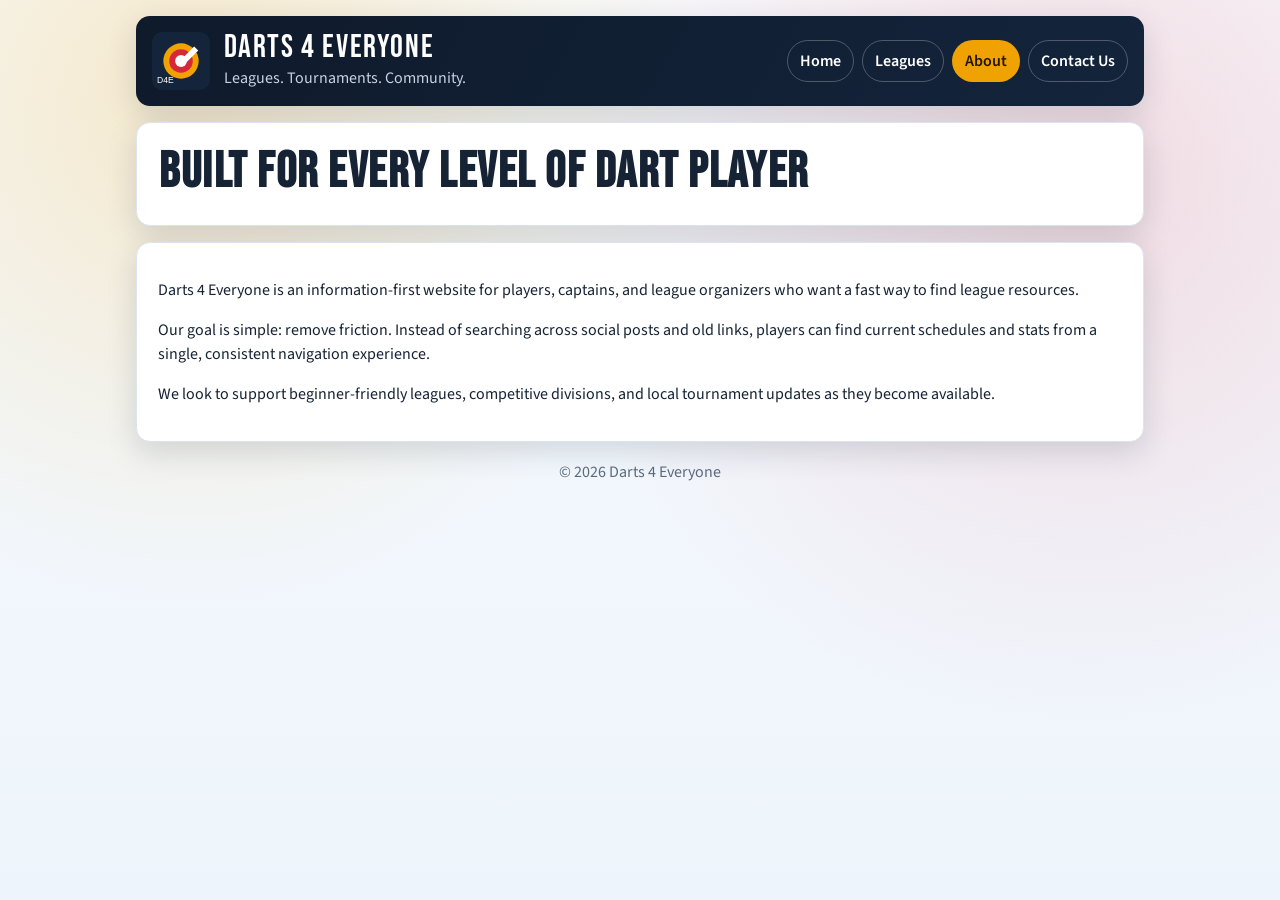
==== about.html @ b68ca059 "initial commit" ====
<!doctype html>
<html lang="en">
<head>
  <meta charset="UTF-8">
  <meta name="viewport" content="width=device-width, initial-scale=1.0">
  <title>Darts 4 Everyone | About</title>
  <link rel="preconnect" href="https://fonts.googleapis.com">
  <link rel="preconnect" href="https://fonts.gstatic.com" crossorigin>
  <link href="https://fonts.googleapis.com/css2?family=Bebas+Neue&family=Source+Sans+3:wght@400;600;700&display=swap" rel="stylesheet">
  <link rel="stylesheet" href="assets/css/styles.css">
  <script src="assets/js/main.js" defer></script>
</head>
<body>
  <div class="page-shell">
    <header class="site-header" role="banner">
      <div class="brand-block" aria-label="Site branding">
        <img src="assets/img/logo-placeholder.svg" alt="Darts 4 Everyone logo" class="brand-logo" onerror="this.style.display='none'; this.nextElementSibling.style.display='inline-block';">
        <span class="brand-fallback" aria-hidden="true">D4E</span>
        <div>
          <p class="brand-title">Darts 4 Everyone</p>
          <p class="brand-subtitle">Leagues. Tournaments. Community.</p>
        </div>
      </div>
      <button id="menu-toggle" class="menu-toggle" aria-expanded="false" aria-controls="site-nav">Menu</button>
      <nav id="site-nav" class="site-nav" aria-label="Primary">
        <a href="index.html" data-page="home">Home</a>
        <a href="leagues.php" data-page="leagues">Leagues</a>
        <a href="about.html" data-page="about">About</a>
        <a href="contact.html" data-page="contact">Contact Us</a>
      </nav>
    </header>

    <main id="main-content" tabindex="-1">
      <section class="section-header">
        <h1>Built for every level of dart player</h1>
      </section>

      <section class="stacked-copy" aria-label="About Darts 4 Everyone">
        <p>
          Darts 4 Everyone is an information-first website for players, captains,
          and league organizers who want a fast way to find league resources.
        </p>
        <p>
          Our goal is simple: remove friction. Instead of searching across social
          posts and old links, players can find current schedules and stats from a
          single, consistent navigation experience.
        </p>
        <p>
          We look to support beginner-friendly leagues, competitive divisions, and local
          tournament updates as they become available.
        </p>
      </section>
    </main>

    <footer class="site-footer">
      <p>&copy; 2026 Darts 4 Everyone</p>
    </footer>
  </div>
</body>
</html>
---- assets/css/styles.css ----
:root {
  --bg-ink: #0f1a2b;
  --bg-deep: #13243b;
  --bg-surface: #f5f8fc;
  --text-main: #152334;
  --text-muted: #5a6a7f;
  --accent-amber: #f0a202;
  --accent-red: #d62839;
  --line-soft: #dbe4ef;
  --focus-ring: #0e8ac7;
  --radius: 14px;
  --shadow: 0 10px 30px rgba(16, 34, 57, 0.15);
  --maxw: 1040px;
}

* {
  box-sizing: border-box;
}

html,
body {
  margin: 0;
  padding: 0;
  min-height: 100%;
}

body {
  font-family: "Source Sans 3", "Segoe UI", sans-serif;
  color: var(--text-main);
  background:
    radial-gradient(circle at 15% 10%, rgba(240, 162, 2, 0.2), transparent 38%),
    radial-gradient(circle at 85% 20%, rgba(214, 40, 57, 0.14), transparent 42%),
    linear-gradient(180deg, #f7fbff 0%, #eef4fb 100%);
  line-height: 1.5;
}

.page-shell {
  width: min(100%, var(--maxw));
  margin: 0 auto;
  padding: 0 1rem 2rem;
}

.site-header {
  margin-top: 1rem;
  background: linear-gradient(120deg, var(--bg-ink), var(--bg-deep));
  color: #fff;
  border-radius: var(--radius);
  padding: 1rem;
  display: grid;
  grid-template-columns: 1fr auto;
  gap: 1rem;
  align-items: center;
  box-shadow: var(--shadow);
}

.brand-block {
  display: flex;
  gap: 0.85rem;
  align-items: center;
}

.brand-logo {
  width: 58px;
  height: 58px;
  border-radius: 10px;
  flex-shrink: 0;
}

.brand-fallback {
  display: none;
  width: 58px;
  height: 58px;
  border-radius: 10px;
  background: var(--accent-amber);
  color: #221604;
  font-family: "Bebas Neue", Impact, sans-serif;
  font-size: 2rem;
  text-align: center;
  line-height: 58px;
}

.brand-title {
  margin: 0;
  font-family: "Bebas Neue", Impact, sans-serif;
  letter-spacing: 0.05em;
  font-size: 2rem;
  line-height: 1;
}

.brand-subtitle {
  margin: 0.1rem 0 0;
  color: #c7d2e4;
}

.site-nav {
  display: flex;
  flex-wrap: wrap;
  gap: 0.5rem;
  justify-self: end;
}

.site-nav a {
  color: #fff;
  text-decoration: none;
  padding: 0.5rem 0.75rem;
  border-radius: 999px;
  border: 1px solid rgba(255, 255, 255, 0.25);
  font-weight: 600;
}

.site-nav a[aria-current="page"] {
  background: var(--accent-amber);
  color: #221604;
  border-color: transparent;
}

.menu-toggle {
  display: none;
  justify-self: end;
  border: 1px solid rgba(255, 255, 255, 0.6);
  background: transparent;
  color: #fff;
  border-radius: 10px;
  padding: 0.4rem 0.7rem;
  font-weight: 700;
}

main {
  margin-top: 1rem;
}

.hero {
  background: #fff;
  border: 1px solid var(--line-soft);
  border-radius: var(--radius);
  padding: 1.4rem;
  box-shadow: var(--shadow);
}

.eyebrow {
  margin: 0;
  text-transform: uppercase;
  letter-spacing: 0.12em;
  font-size: 0.78rem;
  color: var(--accent-red);
  font-weight: 700;
}

h1,
h2 {
  font-family: "Bebas Neue", Impact, sans-serif;
  letter-spacing: 0.03em;
}

h1 {
  margin: 0.35rem 0 0.5rem;
  font-size: clamp(2rem, 4.6vw, 3.1rem);
  line-height: 1;
}

.section-header {
  background: #fff;
  border: 1px solid var(--line-soft);
  border-radius: var(--radius);
  padding: 1.2rem 1.4rem;
  box-shadow: var(--shadow);
}

.content-grid,
.contact-grid {
  margin-top: 1rem;
  display: grid;
  grid-template-columns: repeat(auto-fit, minmax(220px, 1fr));
  gap: 0.9rem;
}

.card {
  background: #fff;
  border: 1px solid var(--line-soft);
  border-radius: var(--radius);
  padding: 1rem;
  box-shadow: var(--shadow);
}

.card h2 {
  margin: 0 0 0.35rem;
  font-size: 1.5rem;
}

.cta {
  display: inline-block;
  background: var(--accent-red);
  color: #fff;
  text-decoration: none;
  padding: 0.58rem 0.9rem;
  border-radius: 10px;
  font-weight: 700;
}

.league-list {
  margin-top: 1rem;
  display: grid;
  gap: 0.85rem;
}

.league-card {
  background: #fff;
  border: 1px solid var(--line-soft);
  border-radius: var(--radius);
  box-shadow: var(--shadow);
  padding: 1rem;
}

.league-meta {
  margin: 0.25rem 0 0.75rem;
  color: var(--text-muted);
}

.link-row {
  display: flex;
  flex-wrap: wrap;
  gap: 0.65rem;
}

.link-row a,
.badge-muted {
  padding: 0.4rem 0.65rem;
  border-radius: 8px;
  font-weight: 700;
  font-size: 0.95rem;
}

.link-row a {
  background: #e5f2ff;
  color: #054d86;
  text-decoration: none;
}

.badge-muted {
  background: #f0f2f5;
  color: #5d6675;
}

.stacked-copy {
  margin-top: 1rem;
  background: #fff;
  border: 1px solid var(--line-soft);
  border-radius: var(--radius);
  padding: 1.2rem 1.3rem;
  box-shadow: var(--shadow);
}

.status-message {
  background: #fff;
  border: 1px dashed #b4c1d2;
  border-radius: 10px;
  padding: 0.75rem;
  color: var(--text-muted);
}

.site-footer {
  margin-top: 1.1rem;
  color: var(--text-muted);
  text-align: center;
}

a:focus-visible,
button:focus-visible {
  outline: 3px solid var(--focus-ring);
  outline-offset: 2px;
}

button {
    margin-top: 20px;
    width: 100%;
    padding: 10px;
    background: #2563eb;
    color: #fff;
    border: none;
    border-radius: 4px;
    font-size: 1.05em;
    cursor: pointer;
}

button:hover {
    background: #1d4ed8;
}

form label {
    display: block;
    margin-top: 14px;
    font-weight: bold;
    color: #33404d;
}

form input,
form select {
    width: 100%;
    padding: 8px;
    margin-top: 4px;
    box-sizing: border-box;
    border: 1px solid #cbd2d9;
    border-radius: 4px;
    font-size: 1em;
}

fieldset {
    margin-top: 18px;
    border: 1px solid #e0e4e8;
    border-radius: 4px;
}

@media (max-width: 760px) {
  .site-header {
    grid-template-columns: 1fr;
  }

  .menu-toggle {
    display: inline-block;
  }

  .site-nav {
    width: 100%;
    justify-self: start;
    display: none;
  }

  .site-nav.nav-open {
    display: flex;
    flex-direction: column;
  }

  .site-nav a {
    width: fit-content;
  }
}
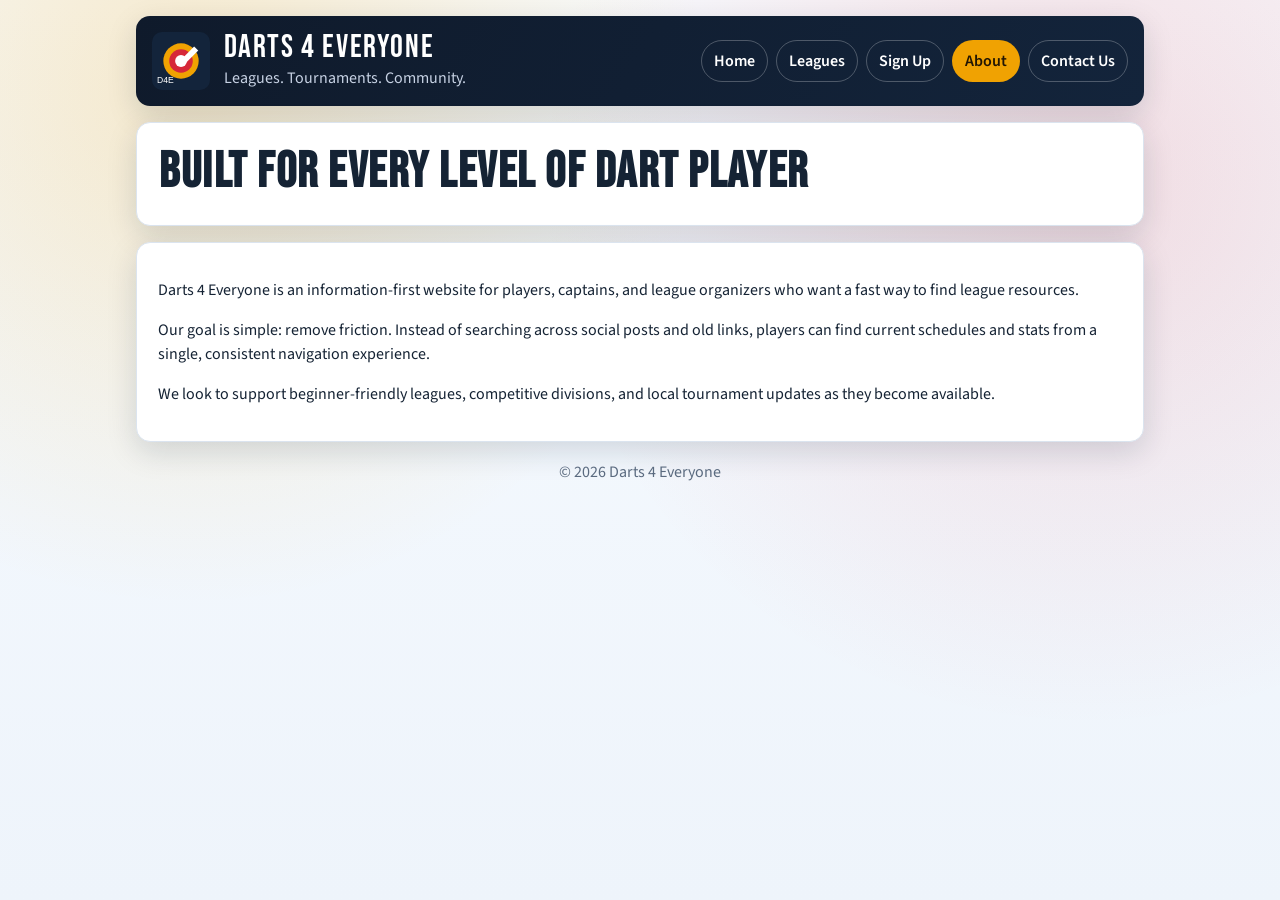
==== commit 701032af: "adding signup page and league sign ups" ====
--- a/about.html
+++ b/about.html
@@ -25,6 +25,7 @@
       <nav id="site-nav" class="site-nav" aria-label="Primary">
         <a href="index.html" data-page="home">Home</a>
         <a href="leagues.php" data-page="leagues">Leagues</a>
+        <a href="signupform.php" data-page="signupform">Sign Up</a>
         <a href="about.html" data-page="about">About</a>
         <a href="contact.html" data-page="contact">Contact Us</a>
       </nav>
